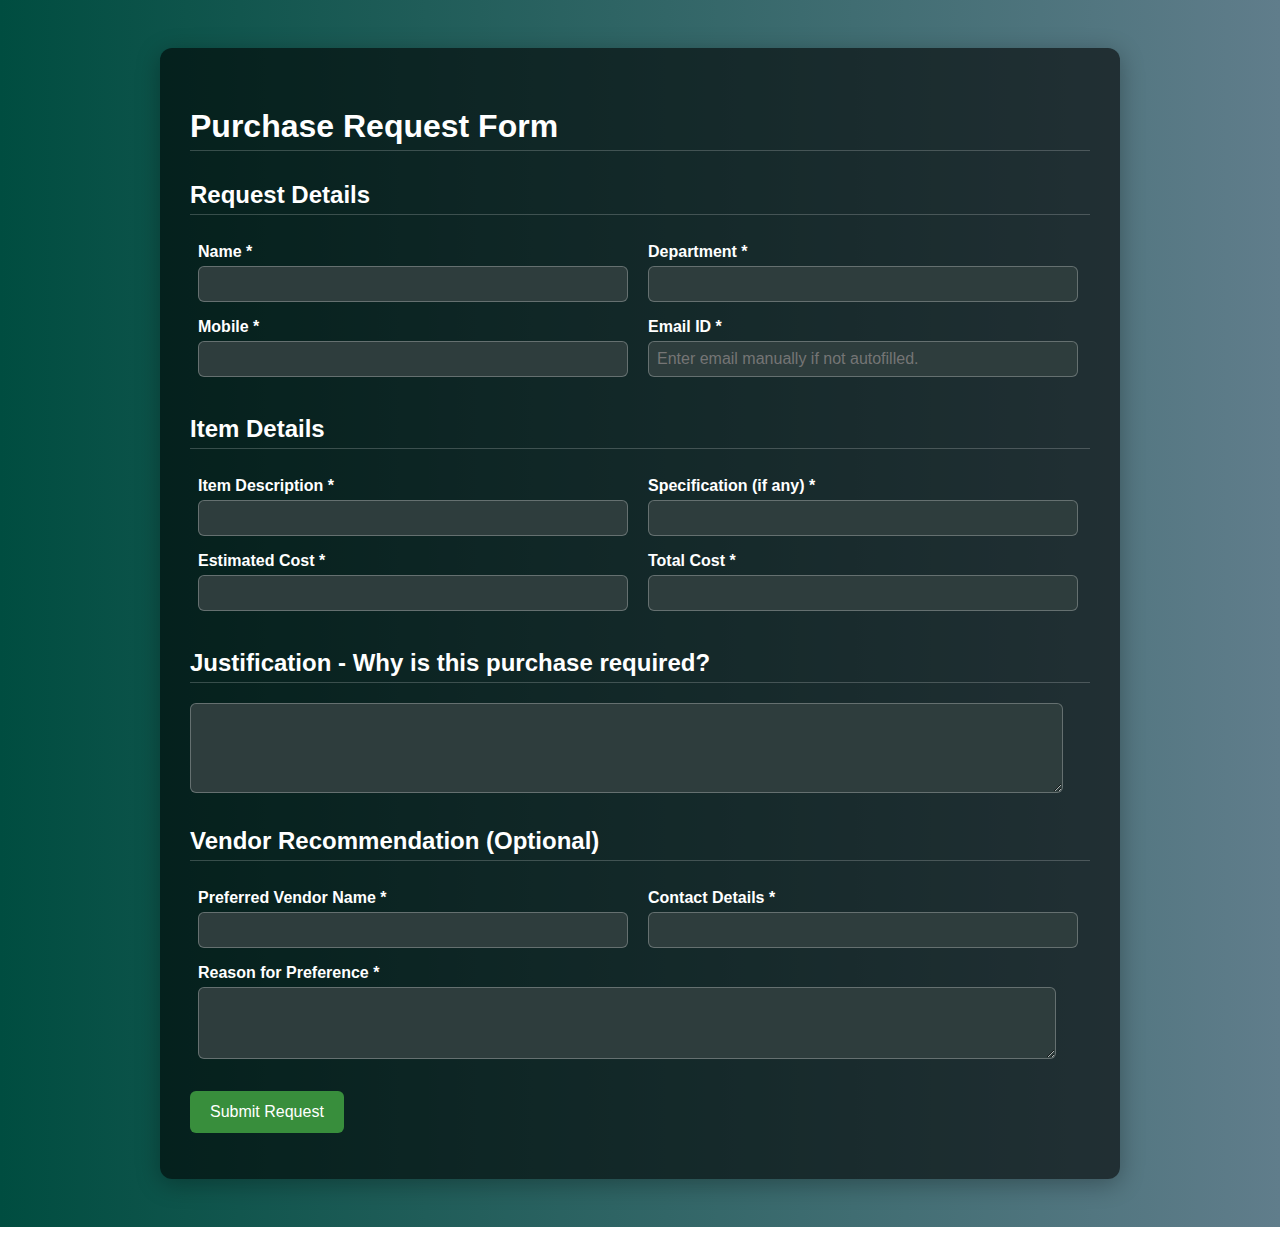
==== index.html @ a8bea9a8 "Add files via upload" ====
<!DOCTYPE html>

<html lang="en">
<head>
<meta charset="utf-8"/>
<title>Purchase Request Form</title>
<style>
    body {
      font-family: Arial, sans-serif;
      background: linear-gradient(to right, #004d40, #607d8b);
      padding: 40px;
      color: #ffffff;
    }
    .form-wrapper {
      background: rgba(0, 0, 0, 0.6);
      padding: 30px;
      border-radius: 12px;
      max-width: 900px;
      margin: auto;
      box-shadow: 0 5px 25px rgba(0,0,0,0.3);
    }
    h1, h2 {
      color: #ffffff;
      border-bottom: 1px solid #ffffff33;
      padding-bottom: 5px;
      margin-top: 30px;
    }
    table {
      width: 100%;
      border-collapse: collapse;
      margin-top: 15px;
    }
    td {
      padding: 8px;
      vertical-align: top;
    }
    label {
      font-weight: bold;
      display: block;
      margin-bottom: 5px;
      color: #ffffff;
    }
    input, textarea {
      width: 95%;
      padding: 8px;
      border-radius: 6px;
      border: 1px solid #ffffff44;
      font-size: 1rem;
      background-color: #2e3d3d;
      color: #ffffff;
    }
    textarea {
      resize: vertical;
    }
    input[readonly] {
      background-color: #374b4b;
      color: #b5ffbe;
    }
    button {
      background-color: #388e3c;
      color: white;
      padding: 12px 20px;
      border: none;
      border-radius: 6px;
      font-size: 16px;
      cursor: pointer;
      margin-top: 20px;
    }
    button:hover {
      background-color: #4caf50;
    }
    #status {
      margin-top: 10px;
      font-style: italic;
    }
  </style>
<style>
input[type=number]::-webkit-inner-spin-button,
input[type=number]::-webkit-outer-spin-button {
  -webkit-appearance: none;
  margin: 0;
}
input[type=number] {
  -moz-appearance: textfield;
}
</style></head>
<body>
<div class="form-wrapper">
<h1>Purchase Request Form</h1>
<form id="purchase-form">
<h2>Request Details</h2>
<table>
<tr>
<td>
<label>Name *</label>
<input name="name" required="" type="text"/>
</td>
<td>
<label>Department *</label>
<input name="department" required="" type="text"/>
</td>
</tr>
<tr>
<td>
<label>Mobile *</label>
<input max="9999999999" min="1000000000" name="mobile" required="" title="Enter a valid 10-digit number" type="number"/>
</td>
<td>
<label>Email ID *</label>
<input id="user-email" name="email" required="" type="email"/>
</td>
</tr>
</table>
<h2>Item Details</h2>
<table>
<tr>
<td>
<label>Item Description *</label>
<input name="item_description" required="" type="text"/>
</td>
<td>
<label>Specification (if any) *</label>
<input name="specification" required="" type="text"/>
</td>
</tr>
<tr>
<td>
<label>Estimated Cost *</label>
<input name="estimated_cost" required="" step="0.01" type="number"/>
</td>
<td>
<label>Total Cost *</label>
<input name="total_cost" required="" step="0.01" type="number"/>
</td>
</tr>
</table>
<h2>Justification - Why is this purchase required?</h2>
<textarea name="justification" required="" rows="4"></textarea>
<h2>Vendor Recommendation (Optional)</h2>
<table>
<tr>
<td>
<label>Preferred Vendor Name *</label>
<input name="vendor_name" required="" type="text"/>
</td>
<td>
<label>Contact Details *</label>
<input name="vendor_contact" required="" type="text"/>
</td>
</tr>
<tr>
<td colspan="2">
<label>Reason for Preference *</label>
<textarea name="vendor_reason" required="" rows="3"></textarea>
</td>
</tr>
</table>
<button type="submit">Submit Request</button>
<p id="status"></p>
</form>
</div>
<script>
  const scriptURL = 'https://script.google.com/macros/s/AKfycbwt-Jk4Lo5E298mUcB-MK3Coy2Dyq-_aWhaR7uO-PwPMXm2US1Z4f4RL0RgB6jJleJFNQ/exec';
  const form = document.getElementById('purchase-form');
  const status = document.getElementById('status');

  form.addEventListener('submit', function(e) {
    e.preventDefault();
    const formData = new FormData(form);
    const data = Object.fromEntries(formData.entries());

    fetch(scriptURL, {
      method: 'POST',
      body: JSON.stringify(data)
    })
    .then(response => response.json())
    .then(data => {
      if (data.result === "success") {
        status.innerText = "Request submitted successfully!";
        form.reset();
      } else {
        status.innerText = "Something went wrong.";
      }
    })
    .catch(error => {
      status.innerText = "Error: " + error.message;
    });
  });
</script>
<script>
  document.addEventListener("DOMContentLoaded", function() {
    // Try to use Google identity API or fallback
    const emailField = document.getElementById("user-email");
    try {
      google.accounts.id.initialize({
        client_id: "YOUR_GOOGLE_CLIENT_ID",
        callback: (response) => {
          const decoded = JSON.parse(atob(response.credential.split('.')[1]));
          emailField.value = decoded.email;
        }
      });
      google.accounts.id.prompt();
    } catch (e) {
      emailField.placeholder = "Enter email manually if not autofilled.";
    }
  });
</script>
<script>
document.addEventListener("DOMContentLoaded", function() {
  const mobileInput = document.querySelector("input[name='mobile']");
  mobileInput.addEventListener("input", function() {
    if (this.value.length > 10) {
      this.value = this.value.slice(0, 10);
    }
  });
});
</script></body>
</html>
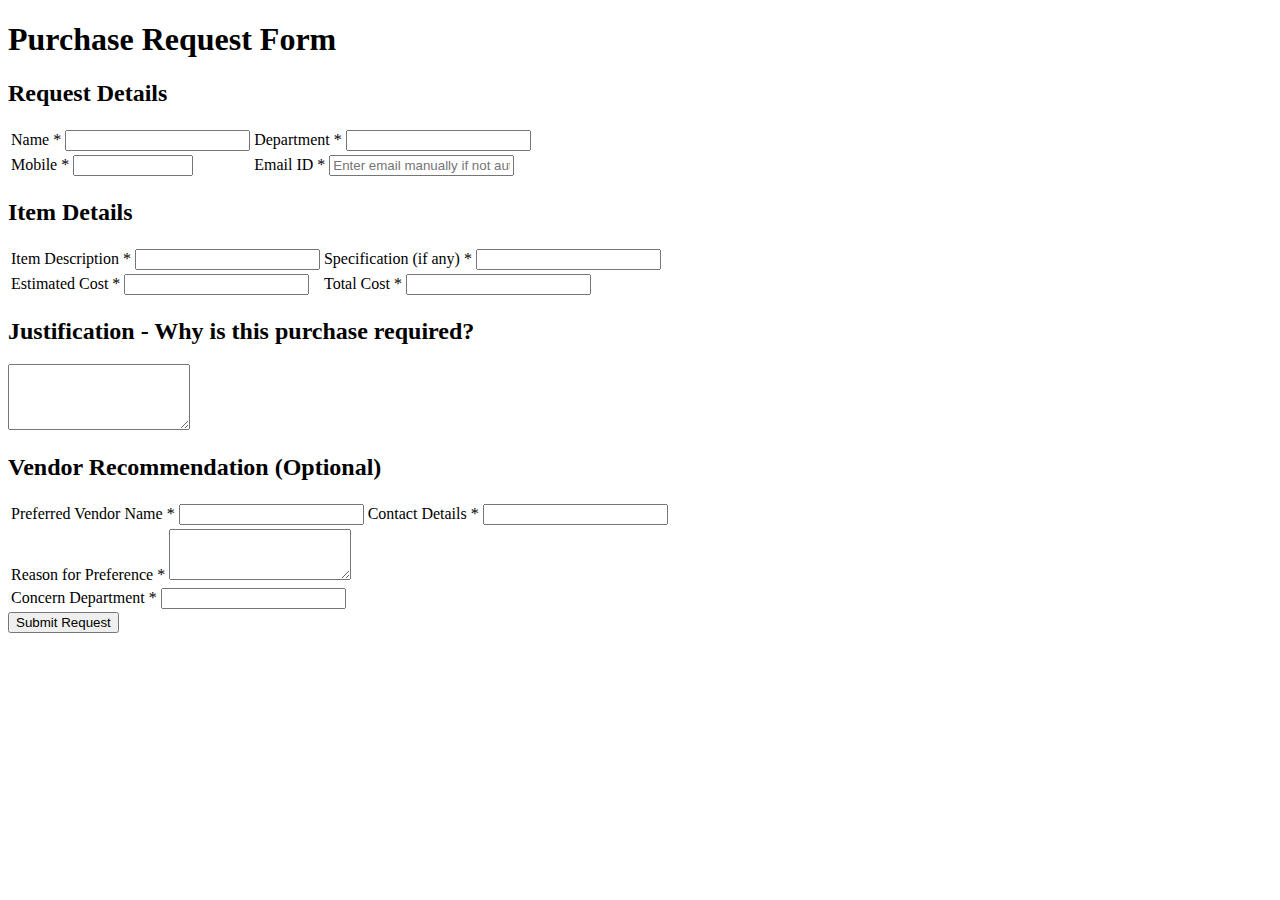
==== commit 264114b7: "Update index.html" ====
--- a/index.html
+++ b/index.html
@@ -1,90 +1,11 @@
-
 <!DOCTYPE html>
-
 <html lang="en">
 <head>
 <meta charset="utf-8"/>
 <title>Purchase Request Form</title>
-<style>
-    body {
-      font-family: Arial, sans-serif;
-      background: linear-gradient(to right, #004d40, #607d8b);
-      padding: 40px;
-      color: #ffffff;
-    }
-    .form-wrapper {
-      background: rgba(0, 0, 0, 0.6);
-      padding: 30px;
-      border-radius: 12px;
-      max-width: 900px;
-      margin: auto;
-      box-shadow: 0 5px 25px rgba(0,0,0,0.3);
-    }
-    h1, h2 {
-      color: #ffffff;
-      border-bottom: 1px solid #ffffff33;
-      padding-bottom: 5px;
-      margin-top: 30px;
-    }
-    table {
-      width: 100%;
-      border-collapse: collapse;
-      margin-top: 15px;
-    }
-    td {
-      padding: 8px;
-      vertical-align: top;
-    }
-    label {
-      font-weight: bold;
-      display: block;
-      margin-bottom: 5px;
-      color: #ffffff;
-    }
-    input, textarea {
-      width: 95%;
-      padding: 8px;
-      border-radius: 6px;
-      border: 1px solid #ffffff44;
-      font-size: 1rem;
-      background-color: #2e3d3d;
-      color: #ffffff;
-    }
-    textarea {
-      resize: vertical;
-    }
-    input[readonly] {
-      background-color: #374b4b;
-      color: #b5ffbe;
-    }
-    button {
-      background-color: #388e3c;
-      color: white;
-      padding: 12px 20px;
-      border: none;
-      border-radius: 6px;
-      font-size: 16px;
-      cursor: pointer;
-      margin-top: 20px;
-    }
-    button:hover {
-      background-color: #4caf50;
-    }
-    #status {
-      margin-top: 10px;
-      font-style: italic;
-    }
-  </style>
-<style>
-input[type=number]::-webkit-inner-spin-button,
-input[type=number]::-webkit-outer-spin-button {
-  -webkit-appearance: none;
-  margin: 0;
-}
-input[type=number] {
-  -moz-appearance: textfield;
-}
-</style></head>
+    <link rel="icon" type="image/png" href="favicon.png">
+<link rel="stylesheet" href="style.css">
+</head>
 <body>
 <div class="form-wrapper">
 <h1>Purchase Request Form</h1>
@@ -155,65 +76,45 @@
 <textarea name="vendor_reason" required="" rows="3"></textarea>
 </td>
 </tr>
+<tr>
+<td colspan="2">
+<label>Concern Department *</label>
+<input name="concern_department" required="" type="text"/>
+</td>
+</tr>
 </table>
 <button type="submit">Submit Request</button>
 <p id="status"></p>
 </form>
 </div>
+<script src="script.js"></script>
 <script>
-  const scriptURL = 'https://script.google.com/macros/s/AKfycbwt-Jk4Lo5E298mUcB-MK3Coy2Dyq-_aWhaR7uO-PwPMXm2US1Z4f4RL0RgB6jJleJFNQ/exec';
-  const form = document.getElementById('purchase-form');
-  const status = document.getElementById('status');
-
-  form.addEventListener('submit', function(e) {
-    e.preventDefault();
-    const formData = new FormData(form);
-    const data = Object.fromEntries(formData.entries());
-
-    fetch(scriptURL, {
-      method: 'POST',
-      body: JSON.stringify(data)
-    })
-    .then(response => response.json())
-    .then(data => {
-      if (data.result === "success") {
-        status.innerText = "Request submitted successfully!";
-        form.reset();
-      } else {
-        status.innerText = "Something went wrong.";
-      }
-    })
-    .catch(error => {
-      status.innerText = "Error: " + error.message;
+    document.addEventListener("DOMContentLoaded", function() {
+        // Try to use Google identity API or fallback
+        const emailField = document.getElementById("user-email");
+        try {
+            google.accounts.id.initialize({
+                client_id: "YOUR_GOOGLE_CLIENT_ID",
+                callback: (response) => {
+                    const decoded = JSON.parse(atob(response.credential.split('.')[1]));
+                    emailField.value = decoded.email;
+                }
+            });
+            google.accounts.id.prompt();
+        } catch (e) {
+            emailField.placeholder = "Enter email manually if not autofilled.";
+        }
     });
-  });
-</script>
-<script>
-  document.addEventListener("DOMContentLoaded", function() {
-    // Try to use Google identity API or fallback
-    const emailField = document.getElementById("user-email");
-    try {
-      google.accounts.id.initialize({
-        client_id: "YOUR_GOOGLE_CLIENT_ID",
-        callback: (response) => {
-          const decoded = JSON.parse(atob(response.credential.split('.')[1]));
-          emailField.value = decoded.email;
-        }
-      });
-      google.accounts.id.prompt();
-    } catch (e) {
-      emailField.placeholder = "Enter email manually if not autofilled.";
-    }
-  });
 </script>
 <script>
 document.addEventListener("DOMContentLoaded", function() {
-  const mobileInput = document.querySelector("input[name='mobile']");
-  mobileInput.addEventListener("input", function() {
-    if (this.value.length > 10) {
-      this.value = this.value.slice(0, 10);
-    }
-  });
+    const mobileInput = document.querySelector("input[name='mobile']");
+    mobileInput.addEventListener("input", function() {
+        if (this.value.length > 10) {
+            this.value = this.value.slice(0, 10);
+        }
+    });
 });
-</script></body>
+</script>
+</body>
 </html>
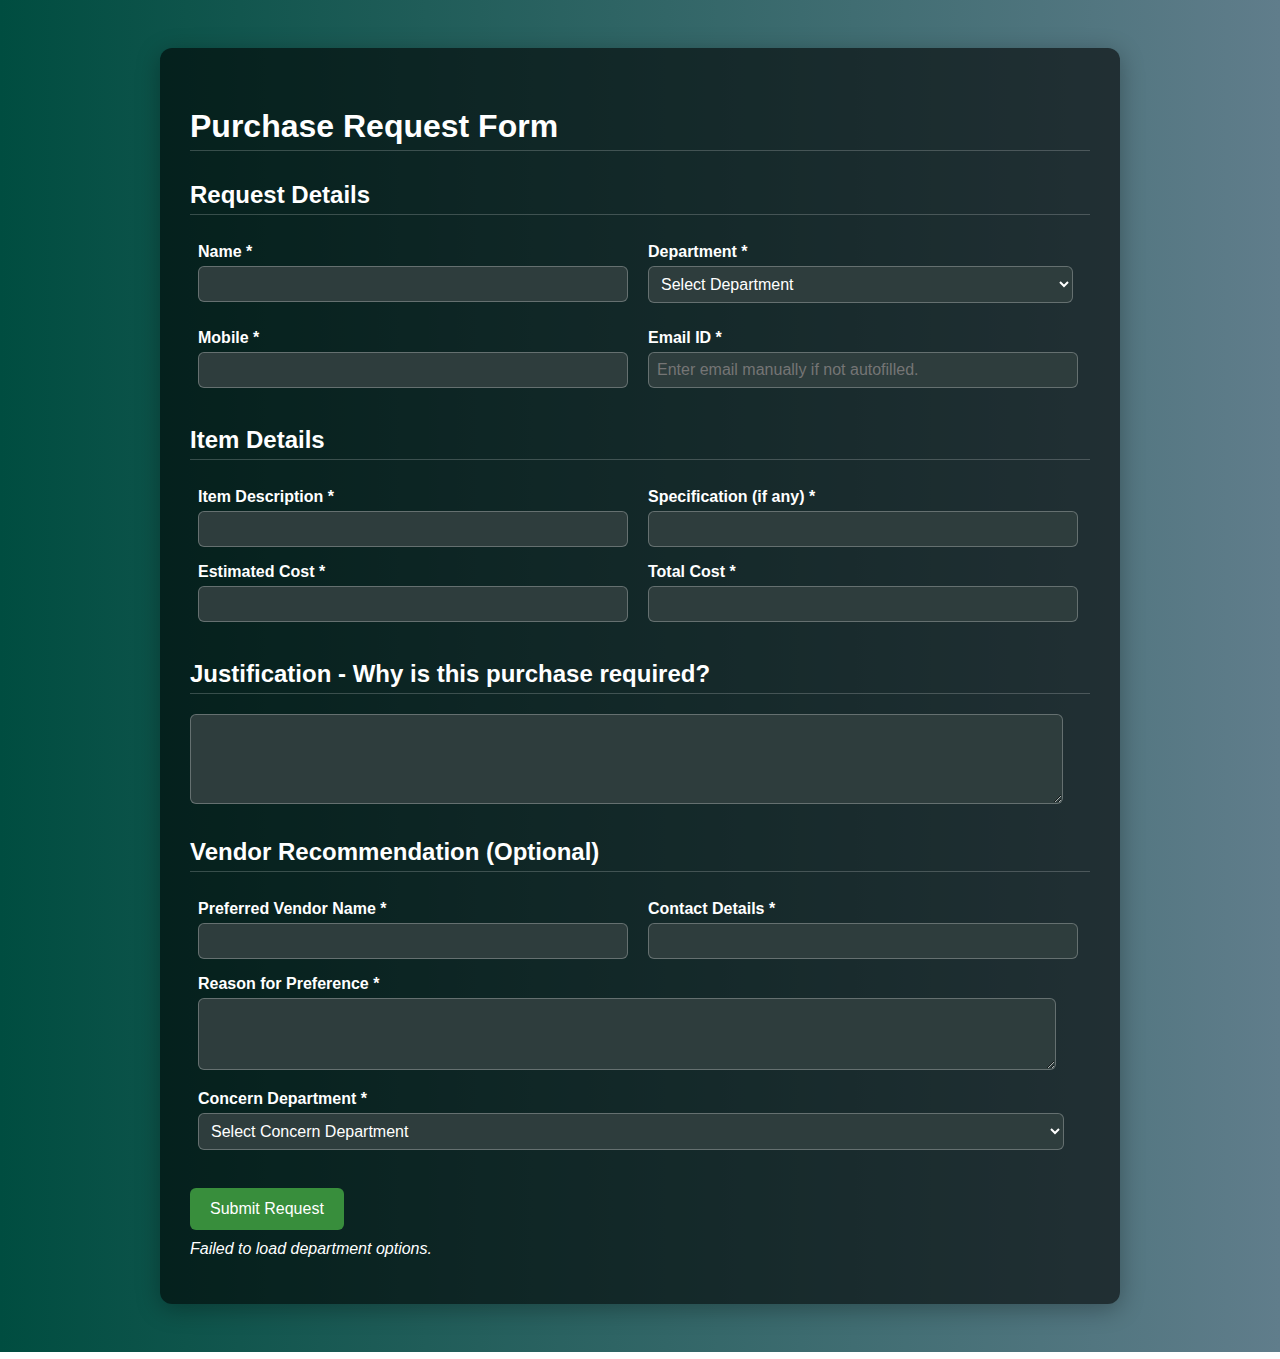
==== commit 9ac81d25: "Update index.html" ====
--- a/index.html
+++ b/index.html
@@ -5,6 +5,34 @@
 <title>Purchase Request Form</title>
     <link rel="icon" type="image/png" href="favicon.png">
 <link rel="stylesheet" href="style.css">
+<style>
+  /* ... (rest of your existing styles) ... */
+  #progress-bar-container {
+    width: 100%;
+    background-color: #ddd;
+    margin-top: 20px;
+    display: none; /* Hidden by default */
+  }
+
+  #progress-bar {
+    width: 0%;
+    height: 20px;
+    background-color: #4caf50;
+    text-align: center;
+    line-height: 20px;
+    color: white;
+  }
+  select {
+    width: 98%; /* Adjust width as needed */
+    padding: 8px;
+    border-radius: 6px;
+    border: 1px solid #ffffff44;
+    font-size: 1rem;
+    background-color: #2e3d3d;
+    color: #ffffff;
+    margin-bottom: 10px;
+  }
+</style>
 </head>
 <body>
 <div class="form-wrapper">
@@ -19,7 +47,9 @@
 </td>
 <td>
 <label>Department *</label>
-<input name="department" required="" type="text"/>
+<select name="department" required="" id="department-dropdown">
+  <option value="" disabled selected>Select Department</option>
+</select>
 </td>
 </tr>
 <tr>
@@ -79,11 +109,16 @@
 <tr>
 <td colspan="2">
 <label>Concern Department *</label>
-<input name="concern_department" required="" type="text"/>
+<select name="concern_department" required="" id="concern-department-dropdown">
+  <option value="" disabled selected>Select Concern Department</option>
+</select>
 </td>
 </tr>
 </table>
 <button type="submit">Submit Request</button>
+<div id="progress-bar-container">
+  <div id="progress-bar">0%</div>
+</div>
 <p id="status"></p>
 </form>
 </div>
@@ -104,6 +139,33 @@
         } catch (e) {
             emailField.placeholder = "Enter email manually if not autofilled.";
         }
+
+        // Fetch department and concern department data
+        const scriptURL = 'YOUR_SCRIPT_URL/exec'; // Make sure this is correct
+        fetch(scriptURL + '?action=getDropdownData')
+            .then(response => response.json())
+            .then(data => {
+                const departmentDropdown = document.getElementById('department-dropdown');
+                const concernDepartmentDropdown = document.getElementById('concern-department-dropdown');
+
+                data.departments.forEach(department => {
+                    const option = document.createElement('option');
+                    option.value = department;
+                    option.textContent = department;
+                    departmentDropdown.appendChild(option);
+                });
+
+                data.concernDepartments.forEach(concernDepartment => {
+                    const option = document.createElement('option');
+                    option.value = concernDepartment;
+                    option.textContent = concernDepartment;
+                    concernDepartmentDropdown.appendChild(option);
+                });
+            })
+            .catch(error => {
+                console.error("Error fetching dropdown data:", error);
+                status.innerText = "Failed to load department options.";
+            });
     });
 </script>
 <script>
--- a/style.css
+++ b/style.css
@@ -0,0 +1,92 @@
+body {
+    font-family: Arial, sans-serif;
+    background: linear-gradient(to right, #004d40, #607d8b);
+    padding: 40px;
+    color: #ffffff;
+}
+.form-wrapper {
+    background: rgba(0, 0, 0, 0.6);
+    padding: 30px;
+    border-radius: 12px;
+    max-width: 900px;
+    margin: auto;
+    box-shadow: 0 5px 25px rgba(0,0,0,0.3);
+}
+h1, h2 {
+    color: #ffffff;
+    border-bottom: 1px solid #ffffff33;
+    padding-bottom: 5px;
+    margin-top: 30px;
+}
+table {
+    width: 100%;
+    border-collapse: collapse;
+    margin-top: 15px;
+}
+td {
+    padding: 8px;
+    vertical-align: top;
+}
+label {
+    font-weight: bold;
+    display: block;
+    margin-bottom: 5px;
+    color: #ffffff;
+}
+input, textarea {
+    width: 95%;
+    padding: 8px;
+    border-radius: 6px;
+    border: 1px solid #ffffff44;
+    font-size: 1rem;
+    background-color: #2e3d3d;
+    color: #ffffff;
+}
+textarea {
+    resize: vertical;
+}
+input[readonly] {
+    background-color: #374b4b;
+    color: #b5ffbe;
+}
+button {
+    background-color: #388e3c;
+    color: white;
+    padding: 12px 20px;
+    border: none;
+    border-radius: 6px;
+    font-size: 16px;
+    cursor: pointer;
+    margin-top: 20px;
+}
+button:hover {
+    background-color: #4caf50;
+}
+#status {
+    margin-top: 10px;
+    font-style: italic;
+}
+#progress-bar-container {
+    width: 100%;
+    background-color: #ddd;
+    margin-top: 20px;
+    display: none; /* Hidden by default */
+    border-radius: 5px; /* Optional: for rounded corners */
+    overflow: hidden; /* To contain the animation within the rounded corners */
+}
+
+#progress-bar {
+    height: 20px;
+    background: linear-gradient(to right, #8bc34a, #4caf50, #8bc34a); /* Green gradient */
+    color: white;
+    text-align: center;
+    line-height: 20px;
+    width: 0%;
+    border-radius: 5px; /* Match container border-radius */
+    animation: progress-animation 1.5s linear infinite; /* Apply animation */
+}
+
+@keyframes progress-animation {
+    0% { background-position: 0% 50%; }
+    100% { background-position: 100% 50%; }
+}
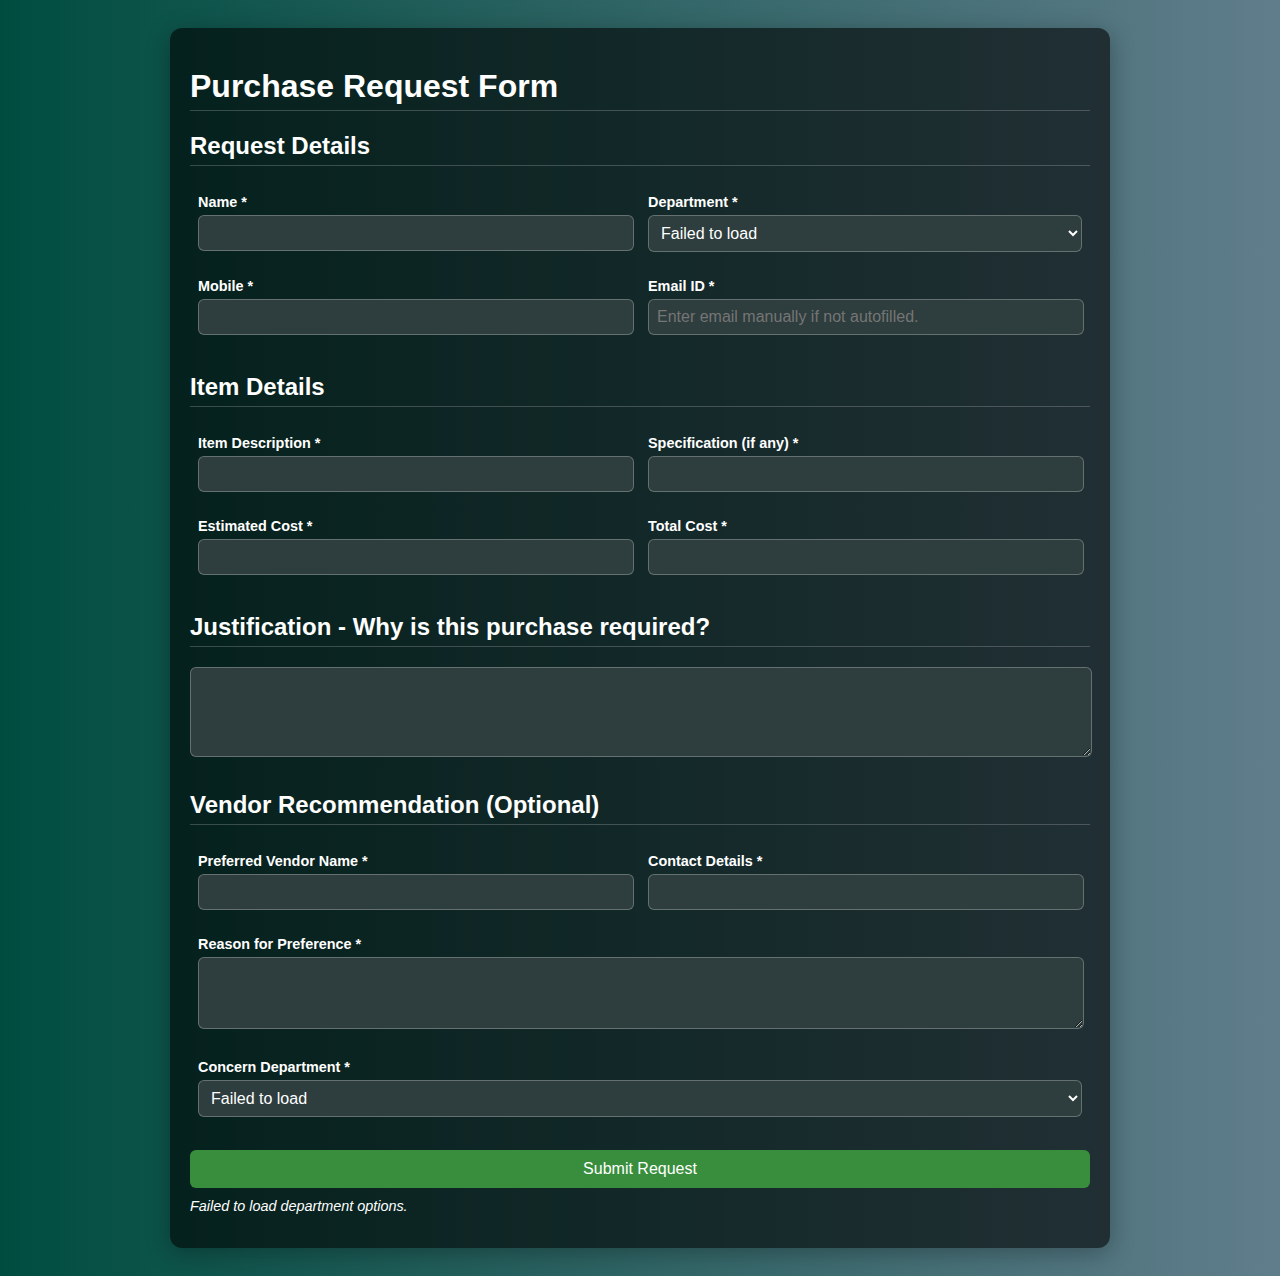
==== commit 7159dc61: "Update index.html" ====
--- a/index.html
+++ b/index.html
@@ -4,26 +4,101 @@
 <meta charset="utf-8"/>
 <title>Purchase Request Form</title>
     <link rel="icon" type="image/png" href="favicon.png">
+<meta name="viewport" content="width=device-width, initial-scale=1.0">
 <link rel="stylesheet" href="style.css">
 <style>
-  /* ... (rest of your existing styles) ... */
+  body {
+    font-family: Arial, sans-serif;
+    background: linear-gradient(to right, #004d40, #607d8b);
+    padding: 20px; /* Reduced padding for mobile */
+    color: #ffffff;
+  }
+  .form-wrapper {
+    background: rgba(0, 0, 0, 0.6);
+    padding: 20px; /* Reduced padding for mobile */
+    border-radius: 12px;
+    max-width: 900px;
+    margin: auto;
+    box-shadow: 0 5px 25px rgba(0,0,0,0.3);
+  }
+  h1, h2 {
+    color: #ffffff;
+    border-bottom: 1px solid #ffffff33;
+    padding-bottom: 5px;
+    margin-top: 20px; /* Reduced top margin for mobile */
+  }
+  table {
+    width: 100%;
+    border-collapse: collapse;
+    margin-top: 10px; /* Reduced top margin for mobile */
+  }
+  td {
+    padding: 8px;
+    vertical-align: top;
+  }
+  label {
+    font-weight: bold;
+    display: block;
+    margin-bottom: 5px;
+    color: #ffffff;
+    font-size: 0.9rem; /* Slightly smaller font for mobile */
+  }
+  input, textarea {
+    width: calc(100% - 16px); /* Ensure full width with padding */
+    padding: 8px;
+    border-radius: 6px;
+    border: 1px solid #ffffff44;
+    font-size: 1rem;
+    background-color: #2e3d3d;
+    color: #ffffff;
+    margin-bottom: 10px;
+  }
+  textarea {
+    resize: vertical;
+  }
+  input[readonly] {
+    background-color: #374b4b;
+    color: #b5ffbe;
+  }
+  button {
+    background-color: #388e3c;
+    color: white;
+    padding: 10px 15px; /* Reduced padding for mobile */
+    border: none;
+    border-radius: 6px;
+    font-size: 1rem;
+    cursor: pointer;
+    margin-top: 15px; /* Reduced top margin for mobile */
+    width: 100%; /* Make button full width on mobile */
+  }
+  button:hover {
+    background-color: #4caf50;
+  }
+  #status {
+    margin-top: 10px;
+    font-style: italic;
+    font-size: 0.9rem; /* Slightly smaller font for mobile */
+  }
   #progress-bar-container {
     width: 100%;
     background-color: #ddd;
-    margin-top: 20px;
+    margin-top: 15px; /* Reduced top margin for mobile */
     display: none; /* Hidden by default */
+    border-radius: 5px;
+    overflow: hidden;
   }
 
   #progress-bar {
-    width: 0%;
     height: 20px;
     background-color: #4caf50;
     text-align: center;
     line-height: 20px;
     color: white;
+    width: 0%;
+    border-radius: 5px;
   }
   select {
-    width: 98%; /* Adjust width as needed */
+    width: 100%; /* Ensure full width on mobile */
     padding: 8px;
     border-radius: 6px;
     border: 1px solid #ffffff44;
@@ -31,6 +106,31 @@
     background-color: #2e3d3d;
     color: #ffffff;
     margin-bottom: 10px;
+  }
+
+  /* Media query for smaller screens (e.g., phones) */
+  @media (max-width: 600px) {
+    .form-wrapper {
+      padding: 15px;
+      border-radius: 8px;
+    }
+    h1 {
+      font-size: 1.8rem;
+      margin-top: 15px;
+    }
+    h2 {
+      font-size: 1.4rem;
+      margin-top: 15px;
+    }
+    table tr td {
+      display: block; /* Stack table cells vertically */
+      width: 100%;
+      padding: 5px 0;
+    }
+    label {
+      font-size: 1rem;
+      margin-top: 10px;
+    }
   }
 </style>
 </head>
@@ -48,7 +148,7 @@
 <td>
 <label>Department *</label>
 <select name="department" required="" id="department-dropdown">
-  <option value="" disabled selected>Select Department</option>
+    <option value="" disabled selected>Loading Departments...</option>
 </select>
 </td>
 </tr>
@@ -110,14 +210,14 @@
 <td colspan="2">
 <label>Concern Department *</label>
 <select name="concern_department" required="" id="concern-department-dropdown">
-  <option value="" disabled selected>Select Concern Department</option>
+    <option value="" disabled selected>Loading Concern Departments...</option>
 </select>
 </td>
 </tr>
 </table>
 <button type="submit">Submit Request</button>
 <div id="progress-bar-container">
-  <div id="progress-bar">0%</div>
+    <div id="progress-bar">0%</div>
 </div>
 <p id="status"></p>
 </form>
@@ -141,12 +241,16 @@
         }
 
         // Fetch department and concern department data
-        const scriptURL = 'YOUR_SCRIPT_URL/exec'; // Make sure this is correct
+        const scriptURL = 'https://script.google.com/macros/s/AKfycbyM_c5ZUde5AIfu6y5nFKVWHfyaayeHLyiC0p9eUy6PkjBhwbu1DZ_nY3VTfUCTJeu8/exec'; // Make sure this is correct
+        const departmentDropdown = document.getElementById('department-dropdown');
+        const concernDepartmentDropdown = document.getElementById('concern-department-dropdown');
+
         fetch(scriptURL + '?action=getDropdownData')
             .then(response => response.json())
             .then(data => {
-                const departmentDropdown = document.getElementById('department-dropdown');
-                const concernDepartmentDropdown = document.getElementById('concern-department-dropdown');
+                // Clear the initial "Loading..." options
+                departmentDropdown.innerHTML = '<option value="" disabled selected>Select Department</option>';
+                concernDepartmentDropdown.innerHTML = '<option value="" disabled selected>Select Concern Department</option>';
 
                 data.departments.forEach(department => {
                     const option = document.createElement('option');
@@ -164,6 +268,8 @@
             })
             .catch(error => {
                 console.error("Error fetching dropdown data:", error);
+                departmentDropdown.innerHTML = '<option value="" disabled selected>Failed to load</option>';
+                concernDepartmentDropdown.innerHTML = '<option value="" disabled selected>Failed to load</option>';
                 status.innerText = "Failed to load department options.";
             });
     });
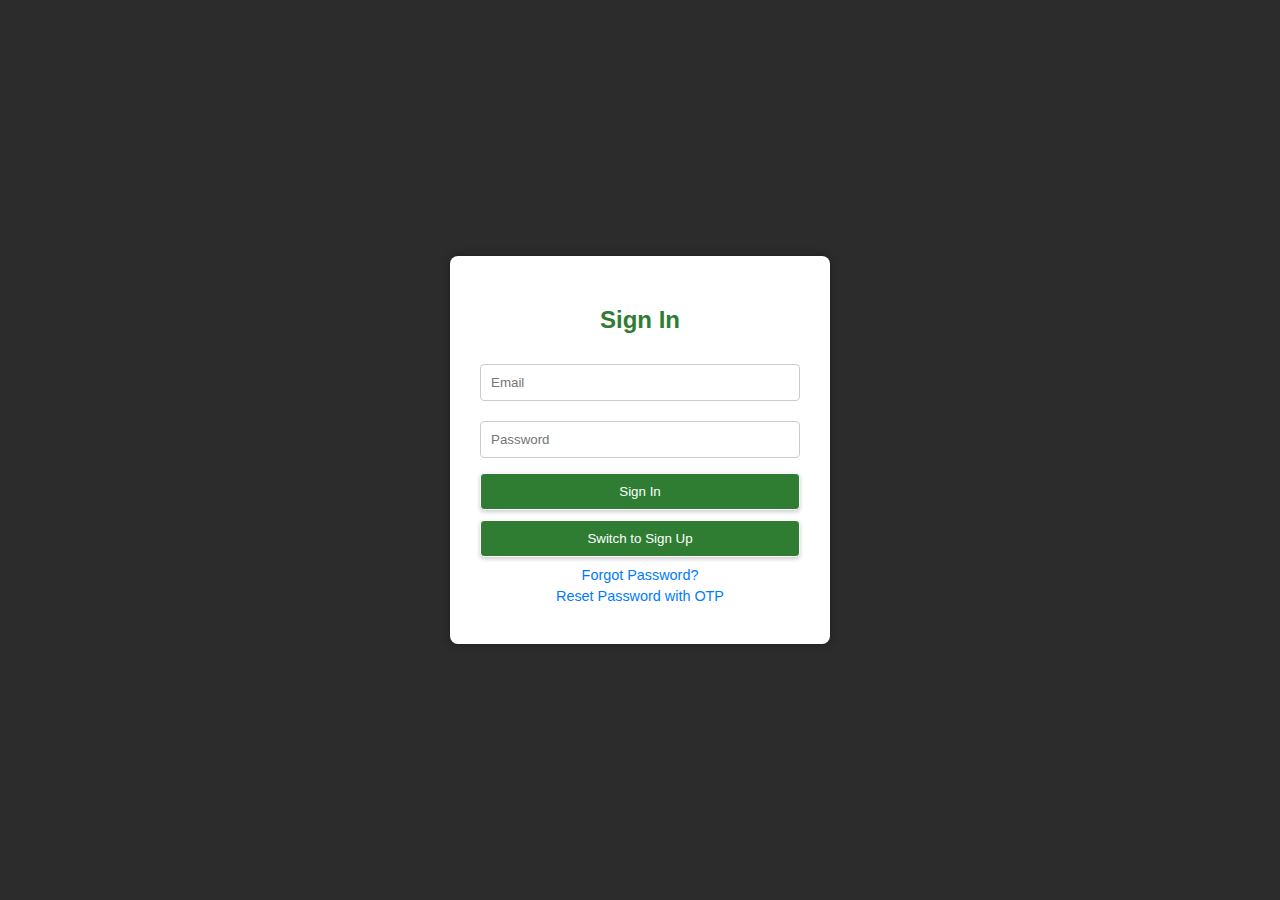
==== commit 09c555a5: "Update index.html" ====
--- a/index.html
+++ b/index.html
@@ -1,288 +1,239 @@
 <!DOCTYPE html>
 <html lang="en">
 <head>
-<meta charset="utf-8"/>
-<title>Purchase Request Form</title>
-    <link rel="icon" type="image/png" href="favicon.png">
-<meta name="viewport" content="width=device-width, initial-scale=1.0">
-<link rel="stylesheet" href="style.css">
-<style>
-  body {
-    font-family: Arial, sans-serif;
-    background: linear-gradient(to right, #004d40, #607d8b);
-    padding: 20px; /* Reduced padding for mobile */
-    color: #ffffff;
-  }
-  .form-wrapper {
-    background: rgba(0, 0, 0, 0.6);
-    padding: 20px; /* Reduced padding for mobile */
-    border-radius: 12px;
-    max-width: 900px;
-    margin: auto;
-    box-shadow: 0 5px 25px rgba(0,0,0,0.3);
-  }
-  h1, h2 {
-    color: #ffffff;
-    border-bottom: 1px solid #ffffff33;
-    padding-bottom: 5px;
-    margin-top: 20px; /* Reduced top margin for mobile */
-  }
-  table {
-    width: 100%;
-    border-collapse: collapse;
-    margin-top: 10px; /* Reduced top margin for mobile */
-  }
-  td {
-    padding: 8px;
-    vertical-align: top;
-  }
-  label {
-    font-weight: bold;
-    display: block;
-    margin-bottom: 5px;
-    color: #ffffff;
-    font-size: 0.9rem; /* Slightly smaller font for mobile */
-  }
-  input, textarea {
-    width: calc(100% - 16px); /* Ensure full width with padding */
-    padding: 8px;
-    border-radius: 6px;
-    border: 1px solid #ffffff44;
-    font-size: 1rem;
-    background-color: #2e3d3d;
-    color: #ffffff;
-    margin-bottom: 10px;
-  }
-  textarea {
-    resize: vertical;
-  }
-  input[readonly] {
-    background-color: #374b4b;
-    color: #b5ffbe;
-  }
-  button {
-    background-color: #388e3c;
-    color: white;
-    padding: 10px 15px; /* Reduced padding for mobile */
-    border: none;
-    border-radius: 6px;
-    font-size: 1rem;
-    cursor: pointer;
-    margin-top: 15px; /* Reduced top margin for mobile */
-    width: 100%; /* Make button full width on mobile */
-  }
-  button:hover {
-    background-color: #4caf50;
-  }
-  #status {
-    margin-top: 10px;
-    font-style: italic;
-    font-size: 0.9rem; /* Slightly smaller font for mobile */
-  }
-  #progress-bar-container {
-    width: 100%;
-    background-color: #ddd;
-    margin-top: 15px; /* Reduced top margin for mobile */
-    display: none; /* Hidden by default */
-    border-radius: 5px;
-    overflow: hidden;
-  }
-
-  #progress-bar {
-    height: 20px;
-    background-color: #4caf50;
-    text-align: center;
-    line-height: 20px;
-    color: white;
-    width: 0%;
-    border-radius: 5px;
-  }
-  select {
-    width: 100%; /* Ensure full width on mobile */
-    padding: 8px;
-    border-radius: 6px;
-    border: 1px solid #ffffff44;
-    font-size: 1rem;
-    background-color: #2e3d3d;
-    color: #ffffff;
-    margin-bottom: 10px;
-  }
-
-  /* Media query for smaller screens (e.g., phones) */
-  @media (max-width: 600px) {
-    .form-wrapper {
-      padding: 15px;
+  <meta charset="UTF-8">
+  <title>Sign In / Sign Up</title>
+  <meta name="viewport" content="width=device-width, initial-scale=1.0">
+  <style>
+    body {
+      font-family: Arial, sans-serif;
+      background: #2c2c2c; /* Dark grey */
+      display: flex;
+      justify-content: center;
+      align-items: center;
+      height: 100vh;
+      margin: 0;
+    }
+    .container {
+      background: white;
+      padding: 30px;
       border-radius: 8px;
-    }
-    h1 {
-      font-size: 1.8rem;
+      box-shadow: 0 0 10px rgba(0,0,0,0.3);
+      width: 90%;
+      max-width: 320px;
+      text-align: center;
+    }
+    h2 {
+      color: #2e7d32;
+      text-align: center;
+    }
+    input[type="text"], input[type="email"], input[type="password"] {
+      width: 100%;
+      padding: 10px;
+      margin: 10px 0;
+      border: 1px solid #ccc;
+      border-radius: 4px;
+      box-sizing: border-box;
+    }
+    button {
+      width: 100%;
+      padding: 10px;
+      background-color: #2e7d32;
+      color: white;
+      border: 1px solid white;
+      box-shadow: 0 2px 4px rgba(0,0,0,0.2);
+      border-radius: 4px;
+      cursor: pointer;
+      margin: 5px 0;
+    }
+    .message {
+      text-align: center;
+      margin-top: 10px;
+      color: #d32f2f;
+    }
+    .success-image {
+      display: none;
       margin-top: 15px;
     }
-    h2 {
-      font-size: 1.4rem;
-      margin-top: 15px;
-    }
-    table tr td {
-      display: block; /* Stack table cells vertically */
-      width: 100%;
-      padding: 5px 0;
-    }
-    label {
-      font-size: 1rem;
-      margin-top: 10px;
-    }
-  }
-</style>
+    .forgot-password {
+      color: #007bff;
+      cursor: pointer;
+      margin: 5px 0;
+      font-size: 0.9em;
+    }
+  </style>
 </head>
 <body>
-<div class="form-wrapper">
-<h1>Purchase Request Form</h1>
-<form id="purchase-form">
-<h2>Request Details</h2>
-<table>
-<tr>
-<td>
-<label>Name *</label>
-<input name="name" required="" type="text"/>
-</td>
-<td>
-<label>Department *</label>
-<select name="department" required="" id="department-dropdown">
-    <option value="" disabled selected>Loading Departments...</option>
-</select>
-</td>
-</tr>
-<tr>
-<td>
-<label>Mobile *</label>
-<input max="9999999999" min="1000000000" name="mobile" required="" title="Enter a valid 10-digit number" type="number"/>
-</td>
-<td>
-<label>Email ID *</label>
-<input id="user-email" name="email" required="" type="email"/>
-</td>
-</tr>
-</table>
-<h2>Item Details</h2>
-<table>
-<tr>
-<td>
-<label>Item Description *</label>
-<input name="item_description" required="" type="text"/>
-</td>
-<td>
-<label>Specification (if any) *</label>
-<input name="specification" required="" type="text"/>
-</td>
-</tr>
-<tr>
-<td>
-<label>Estimated Cost *</label>
-<input name="estimated_cost" required="" step="0.01" type="number"/>
-</td>
-<td>
-<label>Total Cost *</label>
-<input name="total_cost" required="" step="0.01" type="number"/>
-</td>
-</tr>
-</table>
-<h2>Justification - Why is this purchase required?</h2>
-<textarea name="justification" required="" rows="4"></textarea>
-<h2>Vendor Recommendation (Optional)</h2>
-<table>
-<tr>
-<td>
-<label>Preferred Vendor Name *</label>
-<input name="vendor_name" required="" type="text"/>
-</td>
-<td>
-<label>Contact Details *</label>
-<input name="vendor_contact" required="" type="text"/>
-</td>
-</tr>
-<tr>
-<td colspan="2">
-<label>Reason for Preference *</label>
-<textarea name="vendor_reason" required="" rows="3"></textarea>
-</td>
-</tr>
-<tr>
-<td colspan="2">
-<label>Concern Department *</label>
-<select name="concern_department" required="" id="concern-department-dropdown">
-    <option value="" disabled selected>Loading Concern Departments...</option>
-</select>
-</td>
-</tr>
-</table>
-<button type="submit">Submit Request</button>
-<div id="progress-bar-container">
-    <div id="progress-bar">0%</div>
-</div>
-<p id="status"></p>
-</form>
-</div>
-<script src="script.js"></script>
-<script>
-    document.addEventListener("DOMContentLoaded", function() {
-        // Try to use Google identity API or fallback
-        const emailField = document.getElementById("user-email");
-        try {
-            google.accounts.id.initialize({
-                client_id: "YOUR_GOOGLE_CLIENT_ID",
-                callback: (response) => {
-                    const decoded = JSON.parse(atob(response.credential.split('.')[1]));
-                    emailField.value = decoded.email;
-                }
-            });
-            google.accounts.id.prompt();
-        } catch (e) {
-            emailField.placeholder = "Enter email manually if not autofilled.";
+  <div class="container">
+    <div id="login-container">
+      <h2 id="form-title">Sign In</h2>
+      <input type="text" id="name" placeholder="Name" style="display:none;">
+      <input type="email" id="email" placeholder="Email">
+      <input type="password" id="password" placeholder="Password">
+      <button onclick="handleSubmit()" id="submit-btn">Sign In</button>
+      <button onclick="toggleForm()" id="toggle-btn">Switch to Sign Up</button>
+      <div class="forgot-password" onclick="showForgot()">Forgot Password?</div>
+      <div class="forgot-password" onclick="showReset()">Reset Password with OTP</div>
+    </div>
+
+    <div class="message" id="message"></div>
+    <img id="handshake" class="success-image" src="https://media.giphy.com/media/3o7btY7D7D1F8aNJEA/giphy.gif" alt="Handshake Animation" width="100">
+
+    <div id="forgot-container" style="display:none;">
+      <input type="email" id="forgot-email" placeholder="Enter your email">
+      <button onclick="forgotPassword()">Send My Password</button>
+      <div class="forgot-password" onclick="goBack()">Back to Login</div>
+    </div>
+
+    <div id="reset-container" style="display:none;">
+      <input type="email" id="reset-email" placeholder="Enter your email">
+      <button onclick="sendOtp()">Send OTP</button>
+      <input type="text" id="otp" placeholder="Enter OTP">
+      <input type="password" id="new-password" placeholder="New Password">
+      <button onclick="verifyOtp()">Reset Password</button>
+      <div class="forgot-password" onclick="goBack()">Back to Login</div>
+      <div id="otp-message" class="message"></div>
+    </div>
+  </div>
+
+  <script>
+    let isSignUp = false;
+    const scriptURL = 'https://script.google.com/macros/s/AKfycbw3tg9-3Wc_qOpgXrDMUDuyNzMc_p38lfzepLaoUnm9H9zg2X-n7EAJIijFjGHq5I0BnQ/exec';
+
+    function toggleForm() {
+      isSignUp = !isSignUp;
+      document.getElementById("form-title").textContent = isSignUp ? "Sign Up" : "Sign In";
+      document.getElementById("submit-btn").textContent = isSignUp ? "Sign Up" : "Sign In";
+      document.getElementById("toggle-btn").textContent = isSignUp ? "Switch to Sign In" : "Switch to Sign Up";
+      document.getElementById("name").style.display = isSignUp ? "block" : "none";
+      document.getElementById("message").textContent = "";
+      document.getElementById("handshake").style.display = "none";
+    }
+
+    function handleSubmit() {
+  const name = document.getElementById("name").value;
+  const email = document.getElementById("email").value;
+  const password = document.getElementById("password").value;
+
+  if (!email || !password || (isSignUp && !name)) {
+    document.getElementById("message").textContent = "Please fill out all fields.";
+    return;
+  }
+
+  const formData = new URLSearchParams();
+  formData.append("func", isSignUp ? "Create" : "Login");
+  if (isSignUp) formData.append("username", name);
+  formData.append("email", email);
+  formData.append("password", password);
+
+  fetch(scriptURL, {
+    method: 'POST',
+    headers: {
+      'Content-Type': 'application/x-www-form-urlencoded'
+    },
+    body: formData
+  })
+  .then(response => response.json())
+  .then(data => {
+    if (data.result === "success" || data.result === "Login successful.") {
+      localStorage.setItem("user", JSON.stringify({ email: email }));
+      document.getElementById("message").style.color = "green";
+      document.getElementById("message").textContent = `Welcome, ${name || email}! Redirecting...`;
+      document.getElementById("handshake").style.display = "block";
+
+      setTimeout(() => {
+        if (window.innerWidth <= 768) {
+          window.location.href = "mobiledashboard.html"; // ✅ Mobile view
+        } else {
+          window.location.href = "daashboard.html"; // ✅ Desktop view
         }
-
-        // Fetch department and concern department data
-        const scriptURL = 'https://script.google.com/macros/s/AKfycbyM_c5ZUde5AIfu6y5nFKVWHfyaayeHLyiC0p9eUy6PkjBhwbu1DZ_nY3VTfUCTJeu8/exec'; // Make sure this is correct
-        const departmentDropdown = document.getElementById('department-dropdown');
-        const concernDepartmentDropdown = document.getElementById('concern-department-dropdown');
-
-        fetch(scriptURL + '?action=getDropdownData')
-            .then(response => response.json())
-            .then(data => {
-                // Clear the initial "Loading..." options
-                departmentDropdown.innerHTML = '<option value="" disabled selected>Select Department</option>';
-                concernDepartmentDropdown.innerHTML = '<option value="" disabled selected>Select Concern Department</option>';
-
-                data.departments.forEach(department => {
-                    const option = document.createElement('option');
-                    option.value = department;
-                    option.textContent = department;
-                    departmentDropdown.appendChild(option);
-                });
-
-                data.concernDepartments.forEach(concernDepartment => {
-                    const option = document.createElement('option');
-                    option.value = concernDepartment;
-                    option.textContent = concernDepartment;
-                    concernDepartmentDropdown.appendChild(option);
-                });
-            })
-            .catch(error => {
-                console.error("Error fetching dropdown data:", error);
-                departmentDropdown.innerHTML = '<option value="" disabled selected>Failed to load</option>';
-                concernDepartmentDropdown.innerHTML = '<option value="" disabled selected>Failed to load</option>';
-                status.innerText = "Failed to load department options.";
-            });
-    });
-</script>
-<script>
-document.addEventListener("DOMContentLoaded", function() {
-    const mobileInput = document.querySelector("input[name='mobile']");
-    mobileInput.addEventListener("input", function() {
-        if (this.value.length > 10) {
-            this.value = this.value.slice(0, 10);
-        }
-    });
-});
-</script>
+      }, 2000);
+    } else {
+      document.getElementById("message").style.color = "#d32f2f";
+      document.getElementById("message").textContent = data.message || "Login failed.";
+      document.getElementById("handshake").style.display = "none";
+    }
+  })
+  .catch(() => {
+    document.getElementById("message").style.color = "#d32f2f";
+    document.getElementById("message").textContent = "Error connecting to server.";
+    document.getElementById("handshake").style.display = "none";
+  });
+}
+
+
+    function showForgot() {
+      document.getElementById('login-container').style.display = 'none';
+      document.getElementById('forgot-container').style.display = 'block';
+      document.getElementById('reset-container').style.display = 'none';
+    }
+
+    function showReset() {
+      document.getElementById('login-container').style.display = 'none';
+      document.getElementById('reset-container').style.display = 'block';
+      document.getElementById('forgot-container').style.display = 'none';
+    }
+
+    function goBack() {
+      document.getElementById('login-container').style.display = 'block';
+      document.getElementById('forgot-container').style.display = 'none';
+      document.getElementById('reset-container').style.display = 'none';
+    }
+
+    function forgotPassword() {
+      const email = document.getElementById("forgot-email").value;
+      if (!email) return alert("Enter your email");
+
+      fetch(scriptURL + "?func=ForgotPassword&email=" + encodeURIComponent(email))
+        .then(res => res.json())
+        .then(data => alert(data.message || data.result))
+        .catch(() => alert("Error contacting server"));
+    }
+
+    function sendOtp() {
+      const email = document.getElementById("reset-email").value;
+      if (!email) return alert("Enter your email");
+
+      fetch(scriptURL + "?func=SendOTP&email=" + encodeURIComponent(email))
+        .then(res => res.json())
+        .then(data => {
+          if (data.result === "success") {
+            localStorage.setItem("otp", data.otp);
+            alert("OTP sent to your email.");
+          } else {
+            alert(data.message);
+          }
+        });
+    }
+
+    function verifyOtp() {
+      const otpEntered = document.getElementById("otp").value;
+      const newPassword = document.getElementById("new-password").value;
+      const email = document.getElementById("reset-email").value;
+      const otpStored = localStorage.getItem("otp");
+
+      if (!otpEntered || !newPassword) return alert("Fill all fields");
+
+      if (otpEntered === otpStored) {
+        const formData = new URLSearchParams();
+        formData.append("func", "ResetPassword");
+        formData.append("email", email);
+        formData.append("newPassword", newPassword);
+
+        fetch(scriptURL, {
+          method: "POST",
+          headers: { 'Content-Type': 'application/x-www-form-urlencoded' },
+          body: formData
+        })
+        .then(res => res.json())
+        .then(data => alert(data.message))
+        .catch(() => alert("Error updating password"));
+      } else {
+        alert("Invalid OTP");
+      }
+    }
+
+    // Removed session timeout and warning logic as requested
+  </script>
 </body>
 </html>
